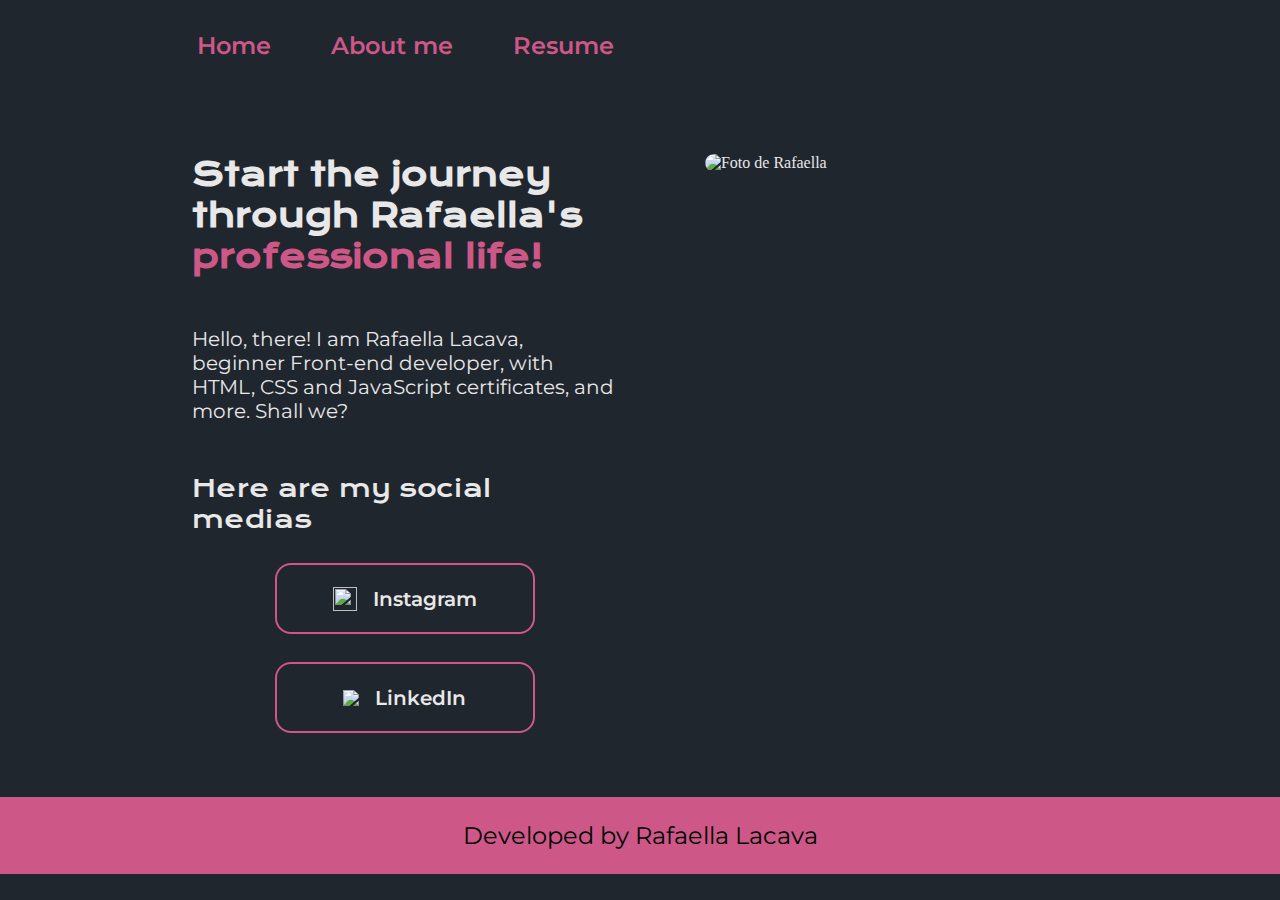
==== index.html @ e1fb76f4 "atualização" ====
<!DOCTYPE html> <!--ajuda a separar as versões de HTML, evitando bugs de versões anteriores-->
<html lang="pt-br"> <!--língua do documento-->
<head> <!--parte invisível do código, serve apenas para dar nome aos elementos que vão compor a página-->
    <meta charset="UTF-8"> <!--diz qual dicionário de caracteres utiliza-->
    <meta http-equiv="X-UA-Compatible" content="IE=edge"> <!--pra quem utiliza o microsoft edge, ajuda a não quebrar o código-->
    <meta name="viewport" content="width=device-width, initial-scale=1.0"> <!--relaciona a escala do dispositivo utilizado para abrir a página e reajustar os tamanhos-->
    <title>Portfólio</title> <!--aqui fica o nome do arquivo, e não o título real da página-->
    <link rel="stylesheet" href="./styles/style.css">
</head>
<body> <!--corpo visível da página-->
    <header class="cabecalho">
        <nav class="menu">
            <a class="menu_link" href="index.html">Home</a>
            <a class="menu_link" href="about.html">About me</a>
            <a class="menu_link" href="curriculo.html">Resume</a>
        </nav>
    </header>
    <main class="apresentacao">
        <section class="apresentacao_conteudo">
            <h1 class="apresentacao_titulo"> Start the journey through Rafaella's <strong class="tituloDestaque">professional life!</strong> </h1>
            <p class="apresentacao_texto"> Hello, there! I am Rafaella Lacava, beginner Front-end developer, with HTML, CSS and JavaScript certificates, and more. Shall we? </p>
            <div class="apresentacao_links">
                <h2 class="apresentacao_subtitulo">Here are my social medias</h2>
                <a class="apresentacao_link" href="https://www.instagram.com/rafalacava/" target="_blank"> 
                    <img src="./assets/logo insta.png" class="img_insta">
                    Instagram </a> <!--target blank serve para levar o usuário para outra aba do navegador-->
                <a class="apresentacao_link" href="https://www.linkedin.com/in/rafaella-lacava/" target="_blank"> 
                    <img src="./assets/Logo linkedin.png">
                    LinkedIn </a>
            </div>
        </section>
        <div class="apresentacao_conteudo">
            <img src="./assets/Foto.jpeg" alt="Foto de Rafaella" class="img_foto"> <!--alt serve para escrever uma frase alternativa para caso a imagem se corrompa-->
        </div>
    </main>
    <footer class="rodape">
        <p> Developed by Rafaella Lacava</p>
    </footer>
</body>
---- styles/style.css ----
@import url('https://fonts.googleapis.com/css2?family=Krona+One&family=Montserrat&display=swap');
@import url(about-me.css);
@import url(resume.css);

:root { /*cria variáveis para serem utilizadas posteriormente*/
    --cor-fundo: #20262E;
    --cor-texto: #E9E8E8;
    --cor-destaque: #CD5888;
    --cor-hover: #913175;
}

* { /* o * seleciona todos os itens da página para resetar */
    margin: 0; /* parte externa da borda */
    padding: 0; /* parte interna da borda, ao redor do conteúdo */
}

body {
    /* height: 100vh; padrão de 100% da tela do dispositivo que está usando */
    box-sizing: border-box; /*mantém todos os itens filhos dentro do elemento pai */
    background-color: var(--cor-fundo);
    color: var(--cor-texto);
}
.tituloDestaque {
    color:var(--cor-destaque);
}

.cabecalho {
    padding: 2% 15%;
    display: flex;
    gap: 50px;
}

.menu {
    display: flex;
    justify-content: space-between;
    gap: 50px;
}

.menu_link {
    font-size: 1.5rem;
    font-family: 'Montserrat', sans-serif;
    font-weight: 600;
    color: var(--cor-destaque);
    text-decoration: none;
    padding: 5px;
}

.menu_link:hover {
    border: 1px solid;
    border-radius: 50px;
}

.apresentacao {
    display: flex; /* deixa os elementos um do lado do outro dentro do elemento pai */ /* NÃO FUNCIONOU */
    vertical-align:top ; /*alinha conforme o maior item dentro dos elementos*/
    justify-content: space-between; /*cria um espaço entre os elementos  NÃO FUNCIONOU */
    padding: 5% 15%;
    gap: 5%; /* espaço entre os itens contidos no elemento pai */
}

.apresentacao_conteudo {
    width: 50%; /* largura */
    display: flex;
    flex-direction: column; /*direção do alinhamento dos itens */
    gap: 50px;
    align-items: center;
}

.apresentacao_titulo {
    font-size: 2rem;
    font-family: 'Krona One', sans-serif;
}

.apresentacao_texto {
    font-size: 1.25rem;
    font-family: 'Montserrat', sans-serif;
}

.apresentacao_links {
    display: flex;
    flex-direction: column;
    justify-content: space-between;
    align-items: center;
    gap: 28px;
    font-size: 1.25rem;
}

.apresentacao_subtitulo {
    font-family: 'Krona One', sans-serif;
    font-weight: 400;
    font-size: 1.5rem;
}

.apresentacao_link {
    display: flex;
    justify-content: center;
    gap: 16px;
    width: 50%;
    border: 2px solid var(--cor-destaque);
    border-radius: 16px;
    padding: 21.5px;
    font-size: 1.25rem;
    font-weight: 600;
    text-decoration: none;
    color: var(--cor-texto);
    font-family: 'Montserrat', sans-serif;
    align-items: center;
}

.img_insta {
    width: 24px;
    height: 24px;
}

.img_foto {
    border-radius: 16px;
    width: 80%;
}

.apresentacao_link:hover {
    background-color: var(--cor-hover);
    color: black;
}

.rodape {
    color: black;
    background-color: var(--cor-destaque);
    font-size: 1.5rem;
    font-family: 'Montserrat', sans-serif;
    font-weight: 400;
    padding: 24px;
    text-align: center;
}

@media (max-width: 479px) {    /*media serve para modificar o layout a partir de alguma especificação, nesse caso o max-width da tela */
    .apresentacao {
        flex-direction: column-reverse; /*muda o layout e a ordem dos itens para ficar a imagem acima do texto*/
    }
    .apresentacao_titulo {
        font-size: 1.75rem;
    }
    .apresentacao_texto {
        font-size: 1rem;
    }
    .apresentacao_subtitulo {
        font-size: 1.25rem;
    }
    .cabecalho {
        padding: 10%;
    }
    .menu_link1, .menu_link2, .menu_link3 {
        font-size: 1rem;
    }
    .apresentacao_conteudo {
        width: auto;
    }
    .rodape {
        font-size: 1.25rem;
    }
}

@media (max-width: 1024px) {
    .cabecalho {
        padding: 5%;
        justify-content: right;
    }
}
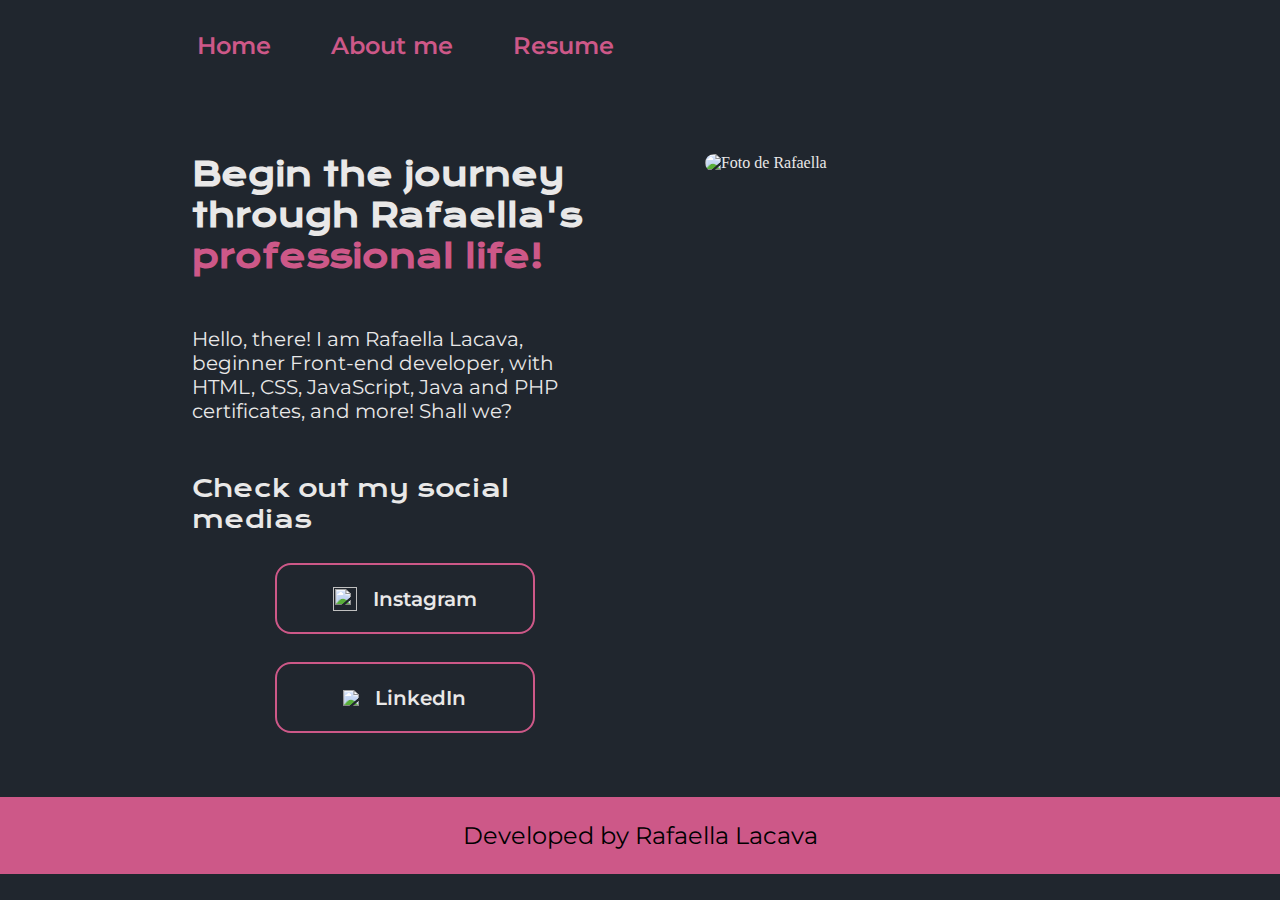
==== commit aeaa323d: "Add files via upload" ====
--- a/index.html
+++ b/index.html
@@ -17,10 +17,10 @@
     </header>
     <main class="apresentacao">
         <section class="apresentacao_conteudo">
-            <h1 class="apresentacao_titulo"> Start the journey through Rafaella's <strong class="tituloDestaque">professional life!</strong> </h1>
-            <p class="apresentacao_texto"> Hello, there! I am Rafaella Lacava, beginner Front-end developer, with HTML, CSS and JavaScript certificates, and more. Shall we? </p>
+            <h1 class="apresentacao_titulo"> Begin the journey through Rafaella's <strong class="tituloDestaque">professional life!</strong> </h1>
+            <p class="apresentacao_texto"> Hello, there! I am Rafaella Lacava, beginner Front-end developer, with HTML, CSS, JavaScript, Java and PHP certificates, and more! Shall we? </p>
             <div class="apresentacao_links">
-                <h2 class="apresentacao_subtitulo">Here are my social medias</h2>
+                <h2 class="apresentacao_subtitulo">Check out my social medias</h2>
                 <a class="apresentacao_link" href="https://www.instagram.com/rafalacava/" target="_blank"> 
                     <img src="./assets/logo insta.png" class="img_insta">
                     Instagram </a> <!--target blank serve para levar o usuário para outra aba do navegador-->
@@ -34,6 +34,6 @@
         </div>
     </main>
     <footer class="rodape">
-        <p> Developed by Rafaella Lacava</p>
+        <p>Developed by Rafaella Lacava</p>
     </footer>
 </body>
